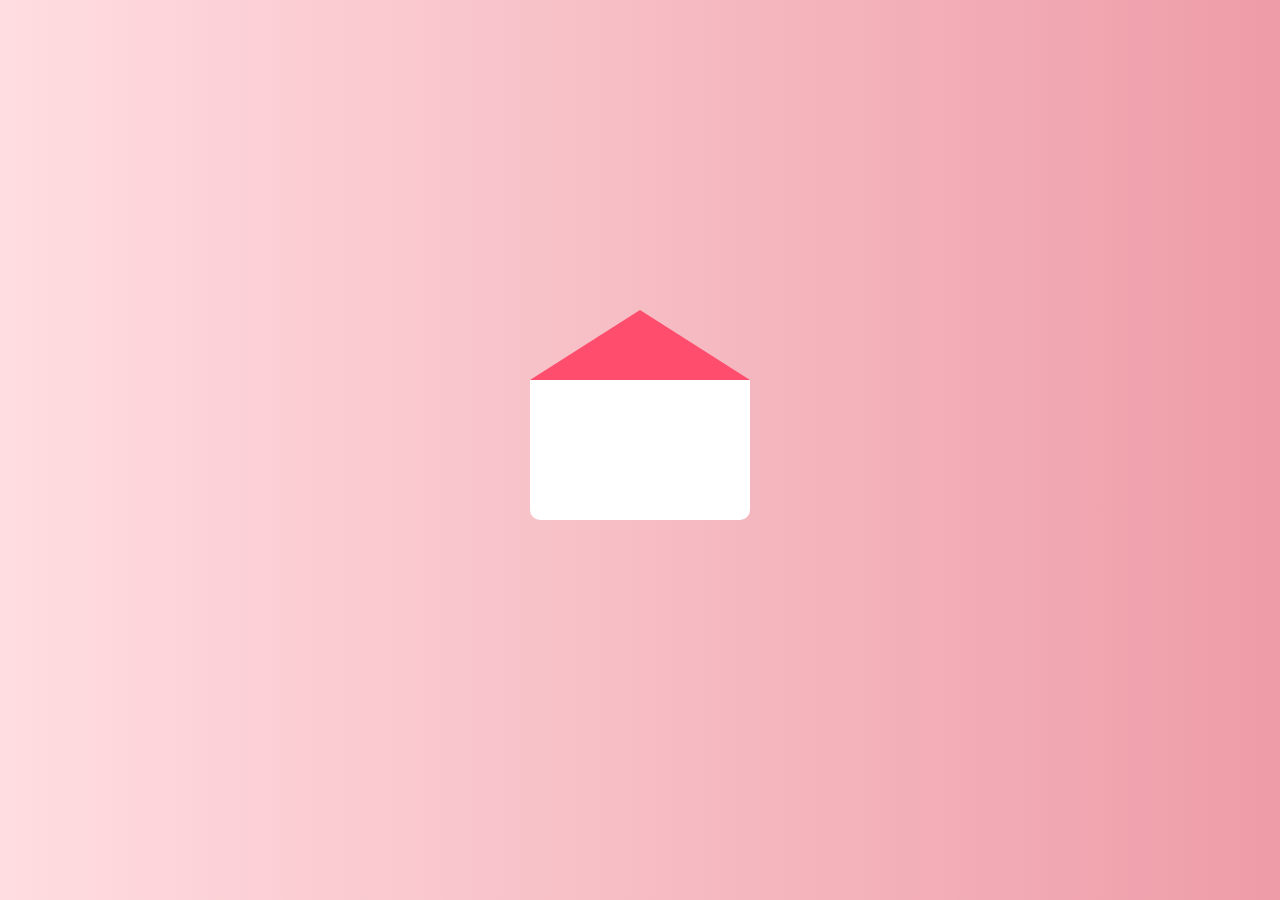
==== begin.html @ 64abaaf5 "first commit" ====
<!DOCTYPE html>
<html lang="en">

<head>
    <meta charset="UTF-8">
    <title>A Letter for You 💌</title>
    <meta name="viewport" content="width=device-width, initial-scale=1.0">
    <link rel="stylesheet" href="style.css">
</head>

<body>

    <div class="overlay">
        <div class="envelope" onclick="openEnvelope()">
            <div class="envelope-top"></div>
            <div class="envelope-body"></div>
        </div>

        <div class="letter" id="letter">
            <h2>My Love 💖</h2>

            <!-- ✍️ WRITE YOUR LONG NOTE HERE -->
            <p>
                From the moment you walked into my life, everything changed.
                You became my calm, my chaos, my smile on bad days, and my
                favorite thought at night. This little website is just a tiny
                reflection of what you mean to me…
                <br><br>
                I don’t know what the future holds, but I know I want to
                experience it with you — every laugh, every silence,
                every dream. 💕
            </p>

            <button onclick="goNext()">Next 💖</button>
        </div>
    </div>

    <script src="paction.js"></script>
</body>

</html>
---- style.css ----
* {
    box-sizing: border-box;
}

body {
    background: linear-gradient(to right, #ffdde1, #ee9ca7);
    font-family: 'Comic Sans MS', cursive;
    min-height: 100vh;
    margin: 0;
    display: flex;
    justify-content: center;
    align-items: center;
    overflow-x: hidden;
}

.container {
    text-align: center;
    background: white;
    padding: 40px;
    border-radius: 20px;
    box-shadow: 0 10px 30px rgba(0, 0, 0, 0.2);
    max-width: 420px;
    width: 100%;
}

.top-text {
    color: #ff4d6d;
    margin-bottom: 20px;
}

.love-text {
    font-size: 18px;
    line-height: 1.6;
    color: #333;
}

.teddy {
    max-width: 200px;
    width: 100%;
    height: auto;
    margin: 20px auto;
    display: block;
}

.question {
    margin-bottom: 20px;
}

.buttons {
    display: flex;
    justify-content: center;
    gap: 15px;
}

.buttons button {
    padding: 12px 25px;
    border: none;
    border-radius: 25px;
    font-size: 16px;
    cursor: pointer;
    transition: 0.3s;
}

.buttons button:first-child {
    background: #ff4d6d;
    color: white;
}

.buttons button:last-child {
    background: #6c757d;
    color: white;
}

.buttons button:hover {
    transform: scale(1.1);
}

/* Floating hearts */
.heart {
    position: fixed;
    bottom: -20px;
    font-size: 20px;
    animation: floatUp 6s linear forwards;
    opacity: 0.8;
}

/* 💌 Envelope Scene */
.overlay {
    position: fixed;
    inset: 0;
    background: linear-gradient(to right, #ffdde1, #ee9ca7);
    display: flex;
    justify-content: center;
    align-items: center;
    flex-direction: column;
}

/* Envelope */
.envelope {
    width: 220px;
    height: 140px;
    position: relative;
    cursor: pointer;
    transition: transform 0.3s;
}

.envelope:hover {
    transform: scale(1.05);
}

.envelope-body {
    position: absolute;
    width: 100%;
    height: 100%;
    background: #fff;
    border-radius: 0 0 10px 10px;
    z-index: 1;
}

.envelope-top {
    position: absolute;
    width: 0;
    height: 0;
    border-left: 110px solid transparent;
    border-right: 110px solid transparent;
    border-bottom: 70px solid #ff4d6d;
    top: -70px;
    left: 0;
    z-index: 2;
    transition: transform 0.6s;
    transform-origin: bottom;
}

/* Open animation */
.envelope.open .envelope-top {
    transform: rotateX(180deg);
}

/* Letter */
.letter {
    width: 90%;
    max-width: 400px;
    background: #fff;
    border-radius: 12px;
    padding: 25px;
    margin-top: -30px;
    text-align: center;
    display: none;
    animation: slideUp 0.8s ease forwards;
}

.letter p {
    font-size: 16px;
    line-height: 1.6;
    color: #333;
    max-height: 300px;
    overflow-y: auto;
}

.letter button {
    margin-top: 20px;
    padding: 12px 25px;
    border: none;
    border-radius: 25px;
    background: #ff4d6d;
    color: white;
    font-size: 16px;
    cursor: pointer;
}

@keyframes slideUp {
    from {
        transform: translateY(60px);
        opacity: 0;
    }

    to {
        transform: translateY(0);
        opacity: 1;
    }
}

@keyframes floatUp {
    0% {
        transform: translateY(0) scale(1);
        opacity: 1;
    }

    100% {
        transform: translateY(-100vh) scale(1.5);
        opacity: 0;
    }
}

/* 📱 Mobile */
@media (max-width: 480px) {

    .container {
        padding: 25px 20px;
        border-radius: 16px;
    }

    .top-text {
        font-size: 20px;
    }

    .teddy {
        width: 150px;
    }

    .buttons {
        flex-direction: column;
    }

    .buttons button {
        width: 100%;
        font-size: 18px;
        padding: 14px;
    }
}
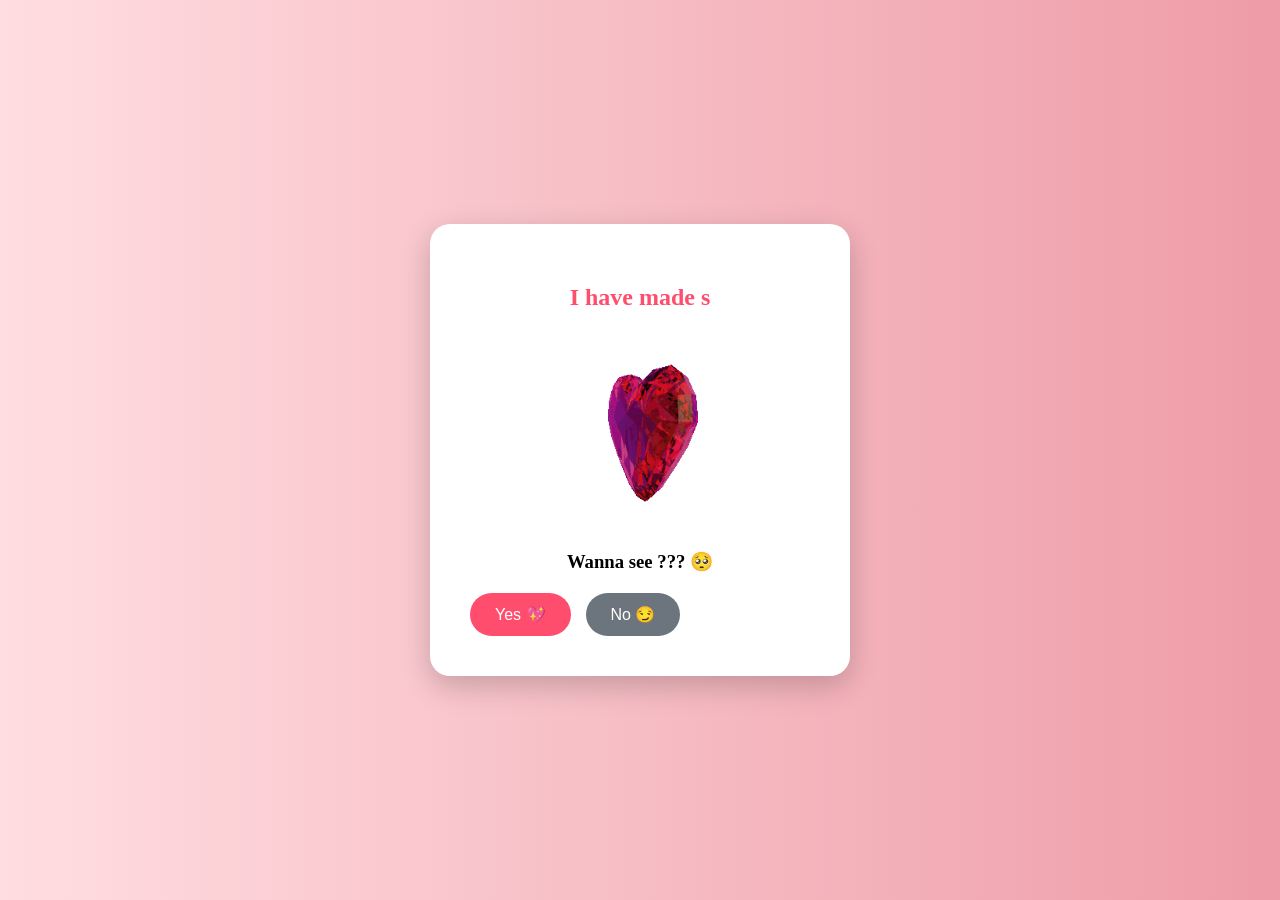
==== commit 056ade8b: "Updates" ====
--- a/begin.html
+++ b/begin.html
@@ -3,35 +3,23 @@
 
 <head>
     <meta charset="UTF-8">
-    <title>A Letter for You 💌</title>
+    <title>For You ❤️</title>
     <meta name="viewport" content="width=device-width, initial-scale=1.0">
     <link rel="stylesheet" href="style.css">
 </head>
 
 <body>
 
-    <div class="overlay">
-        <div class="envelope" onclick="openEnvelope()">
-            <div class="envelope-top"></div>
-            <div class="envelope-body"></div>
-        </div>
+    <div class="container">
+        <h2 class="top-text" id="typing"></h2>
 
-        <div class="letter" id="letter">
-            <h2>My Love 💖</h2>
+        <img src="images/cute.gif" alt="Cute Teddy" class="teddy">
 
-            <!-- ✍️ WRITE YOUR LONG NOTE HERE -->
-            <p>
-                From the moment you walked into my life, everything changed.
-                You became my calm, my chaos, my smile on bad days, and my
-                favorite thought at night. This little website is just a tiny
-                reflection of what you mean to me…
-                <br><br>
-                I don’t know what the future holds, but I know I want to
-                experience it with you — every laugh, every silence,
-                every dream. 💕
-            </p>
+        <h3 class="question">Wanna see ??? 🥺</h3>
 
-            <button onclick="goNext()">Next 💖</button>
+        <div class="buttons">
+            <button onclick="yesClicked()">Yes 💖</button>
+            <button id="noBtn">No 😏</button>
         </div>
     </div>
 
--- a/style.css
+++ b/style.css
@@ -13,6 +13,7 @@
     overflow-x: hidden;
 }
 
+/* Main container */
 .container {
     text-align: center;
     background: white;
@@ -23,17 +24,17 @@
     width: 100%;
 }
 
+/* Text */
 .top-text {
     color: #ff4d6d;
     margin-bottom: 20px;
 }
 
-.love-text {
-    font-size: 18px;
-    line-height: 1.6;
-    color: #333;
+.question {
+    margin-bottom: 20px;
 }
 
+/* Media */
 .teddy {
     max-width: 200px;
     width: 100%;
@@ -42,13 +43,9 @@
     display: block;
 }
 
-.question {
-    margin-bottom: 20px;
-}
-
+/* Buttons */
 .buttons {
     display: flex;
-    justify-content: center;
     gap: 15px;
 }
 
@@ -71,11 +68,7 @@
     color: white;
 }
 
-.buttons button:hover {
-    transform: scale(1.1);
-}
-
-/* Floating hearts */
+/* Hearts */
 .heart {
     position: fixed;
     bottom: -20px;
@@ -84,130 +77,87 @@
     opacity: 0.8;
 }
 
-/* 💌 Envelope Scene */
+@keyframes floatUp {
+    to {
+        transform: translateY(-100vh) scale(1.5);
+        opacity: 0;
+    }
+}
+
+/* 💌 Envelope scene */
 .overlay {
     position: fixed;
     inset: 0;
     background: linear-gradient(to right, #ffdde1, #ee9ca7);
     display: flex;
+    flex-direction: column;
     justify-content: center;
     align-items: center;
-    flex-direction: column;
+    padding: 16px;
 }
 
-/* Envelope */
+.envelope-text {
+    color: white;
+    margin-bottom: 8px;
+}
+
 .envelope {
-    width: 220px;
-    height: 140px;
+    width: 200px;
+    height: 130px;
     position: relative;
     cursor: pointer;
-    transition: transform 0.3s;
-}
-
-.envelope:hover {
-    transform: scale(1.05);
 }
 
 .envelope-body {
-    position: absolute;
     width: 100%;
     height: 100%;
-    background: #fff;
-    border-radius: 0 0 10px 10px;
-    z-index: 1;
+    background: white;
+    border-radius: 0 0 12px 12px;
 }
 
 .envelope-top {
     position: absolute;
-    width: 0;
-    height: 0;
-    border-left: 110px solid transparent;
-    border-right: 110px solid transparent;
-    border-bottom: 70px solid #ff4d6d;
-    top: -70px;
-    left: 0;
-    z-index: 2;
-    transition: transform 0.6s;
+    top: -65px;
+    border-left: 100px solid transparent;
+    border-right: 100px solid transparent;
+    border-bottom: 65px solid #ff4d6d;
     transform-origin: bottom;
+    transition: transform 0.6s ease;
 }
 
-/* Open animation */
 .envelope.open .envelope-top {
     transform: rotateX(180deg);
 }
 
-/* Letter */
 .letter {
-    width: 90%;
-    max-width: 400px;
-    background: #fff;
-    border-radius: 12px;
-    padding: 25px;
-    margin-top: -30px;
+    width: 100%;
+    max-width: 420px;
+    background: white;
+    border-radius: 14px;
+    padding: 20px;
+    margin-top: 16px;
+    display: none;
     text-align: center;
-    display: none;
-    animation: slideUp 0.8s ease forwards;
 }
 
 .letter p {
-    font-size: 16px;
-    line-height: 1.6;
-    color: #333;
-    max-height: 300px;
+    max-height: 55vh;
     overflow-y: auto;
+    line-height: 1.7;
 }
 
 .letter button {
-    margin-top: 20px;
-    padding: 12px 25px;
+    margin-top: 16px;
+    padding: 12px 22px;
     border: none;
-    border-radius: 25px;
+    border-radius: 24px;
     background: #ff4d6d;
     color: white;
-    font-size: 16px;
-    cursor: pointer;
-}
-
-@keyframes slideUp {
-    from {
-        transform: translateY(60px);
-        opacity: 0;
-    }
-
-    to {
-        transform: translateY(0);
-        opacity: 1;
-    }
-}
-
-@keyframes floatUp {
-    0% {
-        transform: translateY(0) scale(1);
-        opacity: 1;
-    }
-
-    100% {
-        transform: translateY(-100vh) scale(1.5);
-        opacity: 0;
-    }
+    display: none;
 }
 
 /* 📱 Mobile */
 @media (max-width: 480px) {
-
-    .container {
-        padding: 25px 20px;
-        border-radius: 16px;
-    }
-
-    .top-text {
-        font-size: 20px;
-    }
-
-    .teddy {
-        width: 150px;
-    }
-
     .buttons {
         flex-direction: column;
     }
@@ -215,6 +165,9 @@
     .buttons button {
         width: 100%;
         font-size: 18px;
-        padding: 14px;
+    }
+
+    .teddy {
+        max-width: 150px;
     }
 }
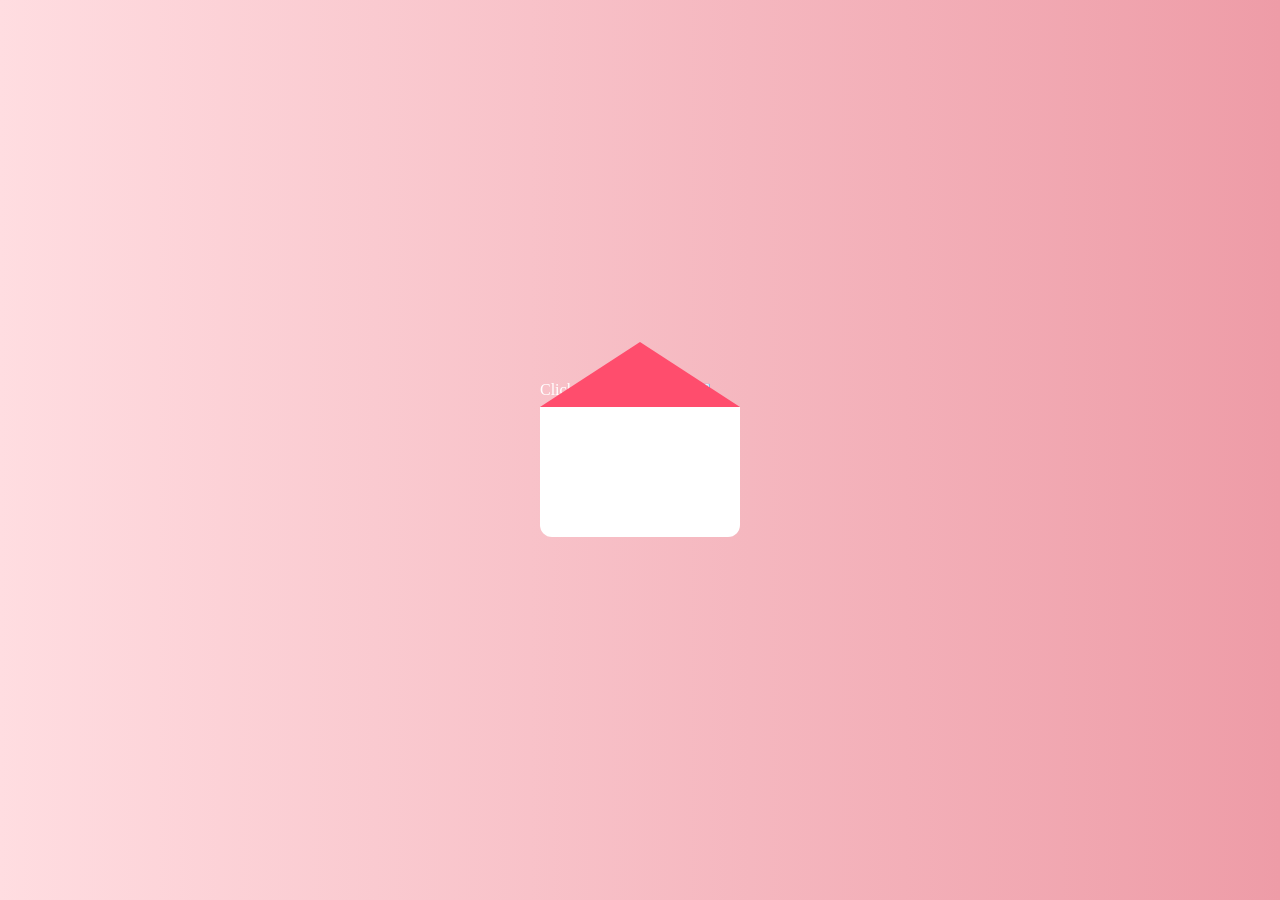
==== commit 14bec42e: "Begin Updated" ====
--- a/begin.html
+++ b/begin.html
@@ -3,24 +3,30 @@
 
 <head>
     <meta charset="UTF-8">
-    <title>For You ❤️</title>
+    <title>A Letter for You 💌</title>
     <meta name="viewport" content="width=device-width, initial-scale=1.0">
     <link rel="stylesheet" href="style.css">
 </head>
 
 <body>
 
-    <div class="container">
-        <h2 class="top-text" id="typing"></h2>
+    <div class="overlay">
 
-        <img src="images/cute.gif" alt="Cute Teddy" class="teddy">
+        <div class="envelope-wrapper">
+            <p class="envelope-text">Click to open the letter 💌</p>
 
-        <h3 class="question">Wanna see ??? 🥺</h3>
+            <div class="envelope" onclick="openEnvelope()">
+                <div class="envelope-top"></div>
+                <div class="envelope-body"></div>
+            </div>
+        </div>
 
-        <div class="buttons">
-            <button onclick="yesClicked()">Yes 💖</button>
-            <button id="noBtn">No 😏</button>
+        <div class="letter" id="letter">
+            <h2>My Love 💖</h2>
+            <p id="letterText"></p>
+            <button id="nextBtn" onclick="goNext()">Next 💖</button>
         </div>
+
     </div>
 
     <script src="paction.js"></script>
--- a/style.css
+++ b/style.css
@@ -156,6 +156,76 @@
     display: none;
 }
 
+/* 💍 Final Proposal Page – Mobile First */
+
+.proposal-container {
+    text-align: center;
+    width: 100%;
+    max-width: 420px;
+}
+
+/* Heading */
+.proposal-text {
+    font-size: 20px;
+    line-height: 1.4;
+}
+
+/* Proposal image */
+.proposal-img {
+    max-width: 220px;
+    width: 100%;
+    height: auto;
+    margin: 20px auto;
+    display: block;
+}
+
+/* Buttons wrapper */
+.proposal-buttons {
+    display: flex;
+    flex-direction: column;
+    gap: 14px;
+    margin-top: 10px;
+}
+
+/* YES button */
+.yes-btn {
+    background: #ff4d6d;
+    color: white;
+    font-size: 18px;
+    padding: 14px;
+}
+
+/* NO button */
+.no-btn {
+    background: #6c757d;
+    color: white;
+    font-size: 16px;
+    padding: 12px;
+    position: relative;
+}
+
+/* 🖥️ Tablet & Desktop Enhancements */
+@media (min-width: 600px) {
+
+    .proposal-text {
+        font-size: 24px;
+    }
+
+    .proposal-img {
+        max-width: 260px;
+    }
+
+    .proposal-buttons {
+        flex-direction: row;
+        justify-content: center;
+    }
+
+    .yes-btn,
+    .no-btn {
+        min-width: 140px;
+    }
+}
+
 /* 📱 Mobile */
 @media (max-width: 480px) {
     .buttons {
@@ -170,4 +240,49 @@
     .teddy {
         max-width: 150px;
     }
+}
+
+/* 🎉 YES Celebration Page */
+
+.celebration-container {
+    text-align: center;
+    z-index: 2;
+}
+
+.celebrate-title {
+    font-size: 28px;
+    color: #ff4d6d;
+    margin-bottom: 20px;
+}
+
+.celebrate-text {
+    font-size: 18px;
+    line-height: 1.6;
+    color: #333;
+}
+
+.celebrate-sign {
+    margin-top: 25px;
+    font-size: 18px;
+    color: #ff4d6d;
+}
+
+/* Confetti canvas */
+#confettiCanvas {
+    position: fixed;
+    inset: 0;
+    pointer-events: none;
+    z-index: 1;
+}
+
+/* 📱 Mobile */
+@media (max-width: 480px) {
+    .celebrate-title {
+        font-size: 24px;
+    }
+
+    .celebrate-text,
+    .celebrate-sign {
+        font-size: 16px;
+    }
 }
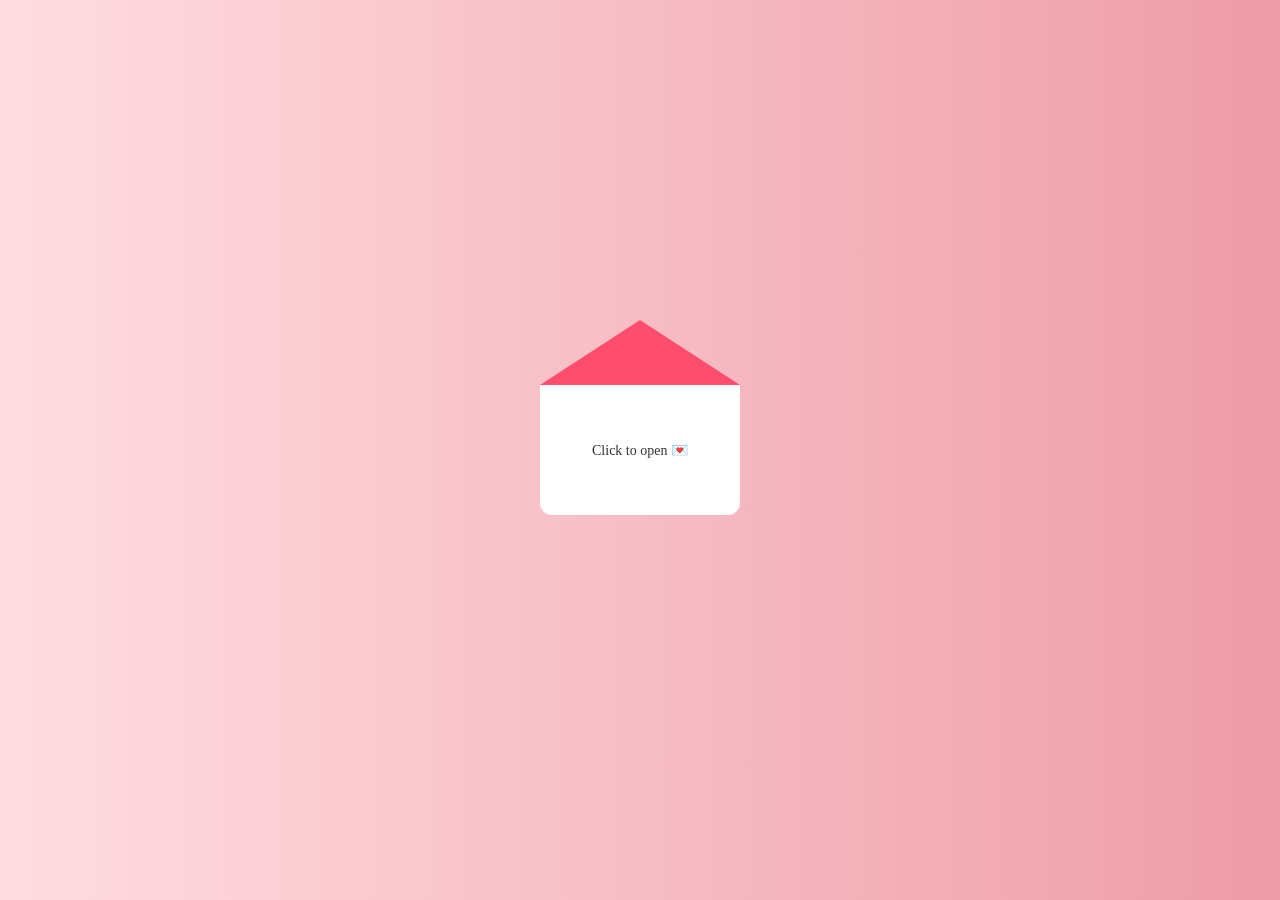
==== commit d4d6a171: "Final Updates" ====
--- a/begin.html
+++ b/begin.html
@@ -13,11 +13,11 @@
     <div class="overlay">
 
         <div class="envelope-wrapper">
-            <p class="envelope-text">Click to open the letter 💌</p>
-
             <div class="envelope" onclick="openEnvelope()">
                 <div class="envelope-top"></div>
-                <div class="envelope-body"></div>
+                <div class="envelope-body">
+                    <p class="envelope-text">Click to open 💌</p>
+                </div>
             </div>
         </div>
 
--- a/style.css
+++ b/style.css
@@ -97,8 +97,17 @@
 }
 
 .envelope-text {
-    color: white;
-    margin-bottom: 8px;
+    color: #333;
+    font-size: 14px;
+    position: absolute;
+    top: 50%;
+    left: 50%;
+    transform: translate(-50%, -50%);
+    width: 100%;
+    text-align: center;
+    pointer-events: none;
+    z-index: 5;
+    margin: 0;
 }
 
 .envelope {
@@ -113,6 +122,7 @@
     height: 100%;
     background: white;
     border-radius: 0 0 12px 12px;
+    position: relative;
 }
 
 .envelope-top {
@@ -172,11 +182,13 @@
 
 /* Proposal image */
 .proposal-img {
-    max-width: 220px;
+    max-width: 300px;
     width: 100%;
     height: auto;
     margin: 20px auto;
     display: block;
+    border-radius: 15px;
+    box-shadow: 0 5px 15px rgba(0, 0, 0, 0.1);
 }
 
 /* Buttons wrapper */
@@ -212,7 +224,7 @@
     }
 
     .proposal-img {
-        max-width: 260px;
+        max-width: 350px;
     }
 
     .proposal-buttons {
@@ -228,17 +240,41 @@
 
 /* 📱 Mobile */
 @media (max-width: 480px) {
+    .container {
+        padding: 20px;
+        max-width: 90%;
+    }
+
+    .proposal-text {
+        font-size: 18px;
+    }
+
+    .proposal-img {
+        max-width: 200px;
+    }
+
     .buttons {
         flex-direction: column;
+        width: 100%;
     }
 
     .buttons button {
         width: 100%;
-        font-size: 18px;
+        font-size: 16px;
+        padding: 10px;
     }
 
     .teddy {
-        max-width: 150px;
+        max-width: 120px;
+    }
+
+    .letter {
+        padding: 15px;
+        max-width: 90%;
+    }
+
+    .letter p {
+        font-size: 14px;
     }
 }
 
